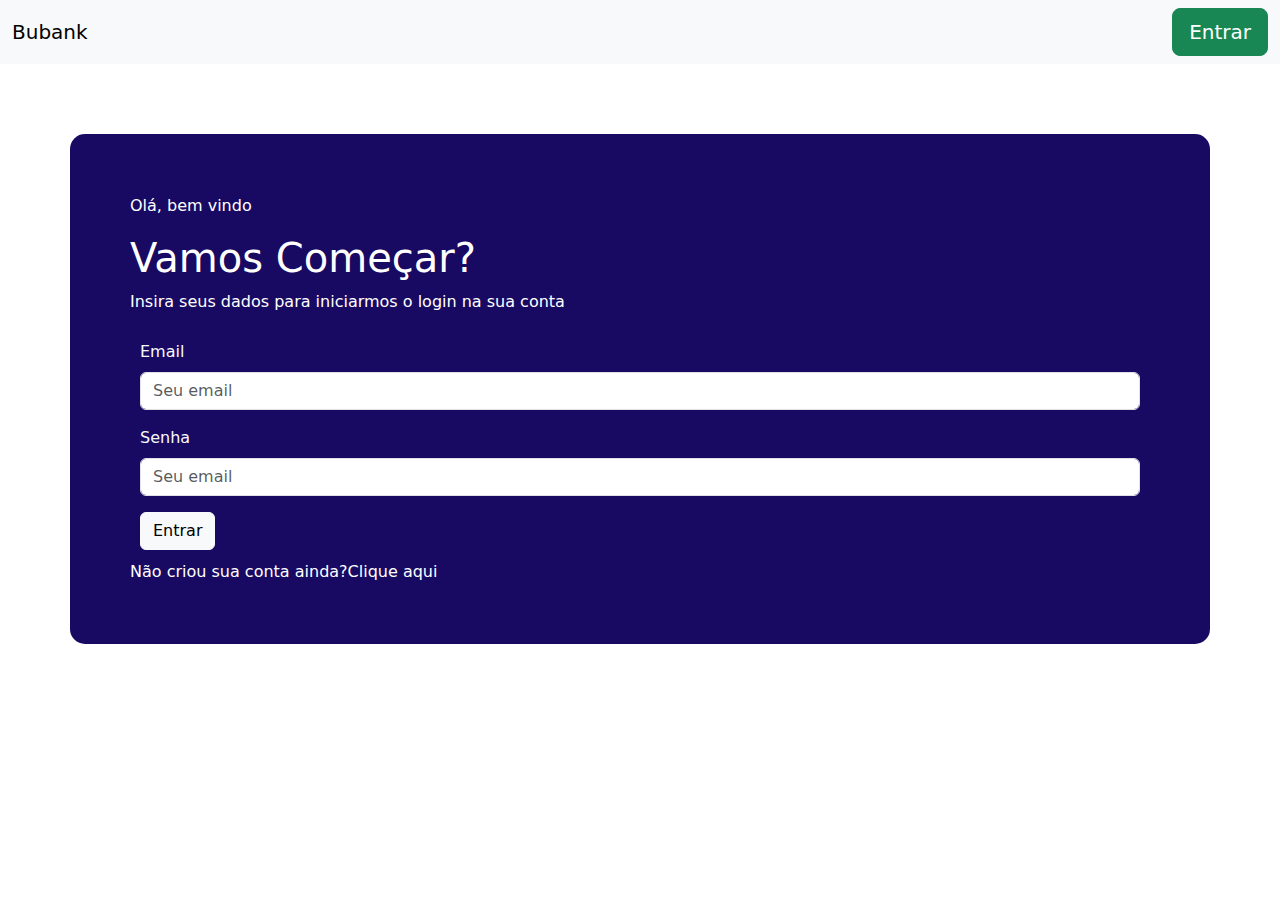
==== entrar.html @ c462776d "extrato4" ====
<!DOCTYPE html>
<html lang="pt-br">

<head>
    <meta charset="UTF-8">
    <meta name="viewport" content="width=device-width, initial-scale=1.0">
    <title>Bank</title>
    <link rel="stylesheet" href="/css/style.css">
    <link href="https://cdn.jsdelivr.net/npm/bootstrap@5.3.3/dist/css/bootstrap.min.css" rel="stylesheet"
        integrity="sha384-QWTKZyjpPEjISv5WaRU9OFeRpok6YctnYmDr5pNlyT2bRjXh0JMhjY6hW+ALEwIH" crossorigin="anonymous">
</head>
<body>
    <nav class="navbar bg-body-tertiary">
        <div class="container-fluid">
            <a href="/inicial.html" class="navbar-brand">Bubank</a>
            <button class="btn btn-success btn-lg" type="submit"><a class="nav-link" href="/entrar.html">Entrar</a></button>

        </div>
    </nav>

    <main>
        <p>Olá, bem vindo</p>
        <h1>Vamos Começar?</h1>
        <p>Insira seus dados para iniciarmos o login na sua conta</p>

        <form>
            <div class="mb-3">
              <label for="exampleInputEmail1" class="form-label text-light">Email</label>
              <input type="email" class="form-control" id="InputEmail" aria-describedby="emailHelp" placeholder="Seu email">
            </div>
            <div class="mb-3">
              <label for="exampleInputPassword1" class="form-label text-light">Senha</label>
              <input type="password" class="form-control" id="InputPassword" placeholder="Seu email">
            </div>
            <button type="submit" class="btn btn-light"><a class="nav-link" href="/minhaconta.html">Entrar</a></button>
          </form>

          <div class="login-text">
            <a class="nav-link" href="/criarconta.html">Não criou sua conta ainda?Clique aqui</a>
          </div>
    </main>

    
    <script src="https://cdn.jsdelivr.net/npm/bootstrap@5.3.3/dist/js/bootstrap.bundle.min.js"
    integrity="sha384-YvpcrYf0tY3lHB60NNkmXc5s9fDVZLESaAA55NDzOxhy9GkcIdslK1eN7N6jIeHz" crossorigin="anonymous"
    ></script>
</body>
</html>
---- css/style.css ----
@import url('https://fonts.googleapis.com/css2?family=Poppins:ital,wght@0,100;0,200;0,300;0,400;0,500;0,600;0,700;0,800;0,900;1,100;1,200;1,300;1,400;1,500;1,600;1,700;1,800;1,900&display=swap');

 

body{
    font-family: 'Poppins', sans-serif;
}

main{
    background-color: #180A63;
    border-radius: 15px;
    margin: 70px;
    padding: 60px;
}

main h3{
    color: white;
}

main h1{
    color: white;
}
main p{
    color: white;
}

button{
    border-radius: 15px;
}


.image-main{
    display: flex;
    justify-content: right;
}

form{
    width: 100%;
    padding: 10px;
}

.login-text{
    color: white;
}

section{
    margin: 20px;
    padding: 40px;
}
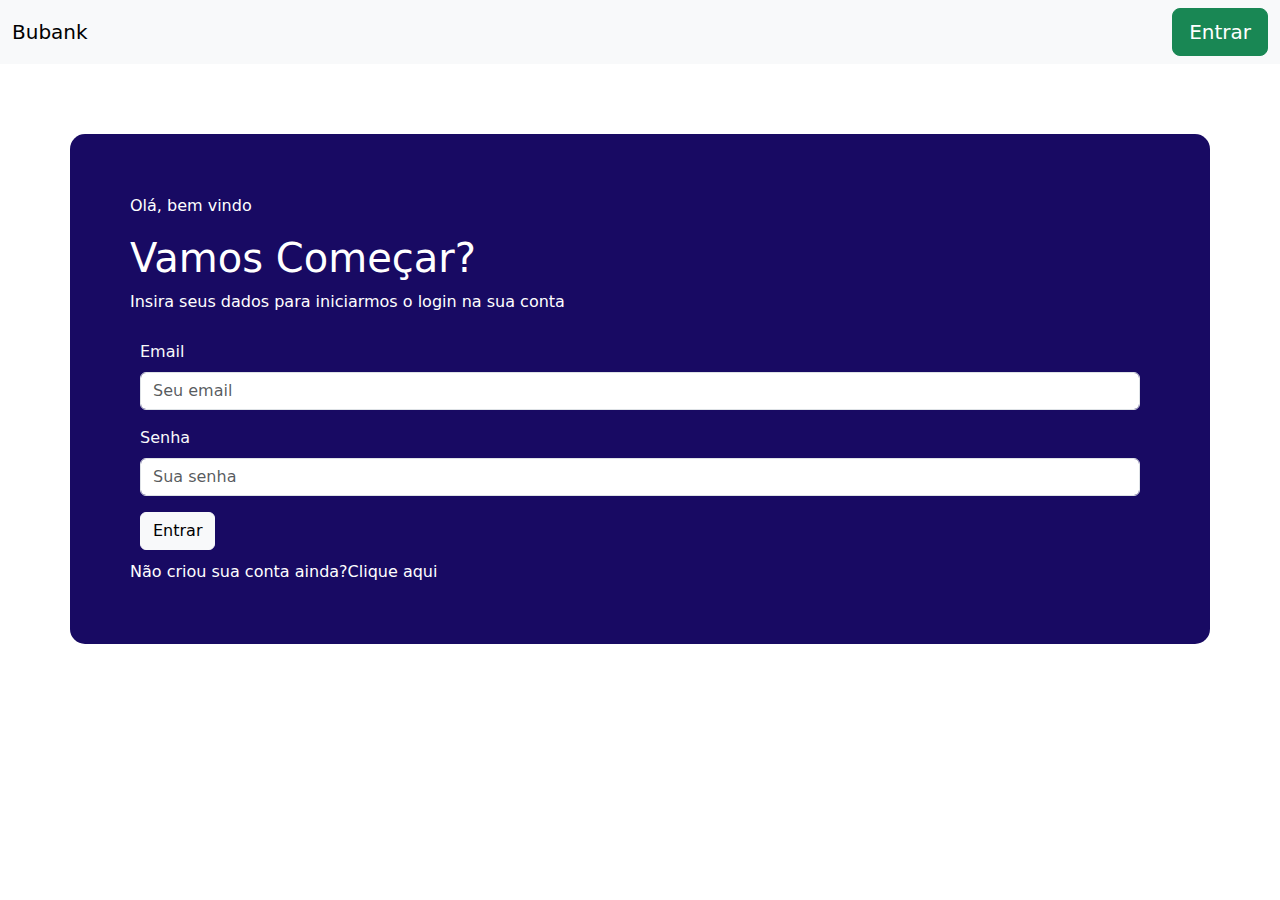
==== commit 19d1ccfa: "Finish🥳" ====
--- a/entrar.html
+++ b/entrar.html
@@ -6,6 +6,7 @@
     <meta name="viewport" content="width=device-width, initial-scale=1.0">
     <title>Bank</title>
     <link rel="stylesheet" href="/css/style.css">
+    <script src="/js/login.js"></script>
     <link href="https://cdn.jsdelivr.net/npm/bootstrap@5.3.3/dist/css/bootstrap.min.css" rel="stylesheet"
         integrity="sha384-QWTKZyjpPEjISv5WaRU9OFeRpok6YctnYmDr5pNlyT2bRjXh0JMhjY6hW+ALEwIH" crossorigin="anonymous">
 </head>
@@ -26,13 +27,16 @@
         <form>
             <div class="mb-3">
               <label for="exampleInputEmail1" class="form-label text-light">Email</label>
-              <input type="email" class="form-control" id="InputEmail" aria-describedby="emailHelp" placeholder="Seu email">
+              <input type="email" class="form-control" id="InputEmail" aria-describedby="emailHelp" placeholder="Seu email" required>
             </div>
             <div class="mb-3">
               <label for="exampleInputPassword1" class="form-label text-light">Senha</label>
-              <input type="password" class="form-control" id="InputPassword" placeholder="Seu email">
+              <input type="password" class="form-control" id="InputPassword" placeholder="Sua senha" required>
             </div>
-            <button type="submit" class="btn btn-light"><a class="nav-link" href="/minhaconta.html">Entrar</a></button>
+            <button
+            onclick="login()"
+            type="submit" 
+            class="btn btn-light"><a class="nav-link" href="/minhaconta.html">Entrar</a></button>
           </form>
 
           <div class="login-text">
--- a/css/style.css
+++ b/css/style.css
@@ -1,6 +1,4 @@
 @import url('https://fonts.googleapis.com/css2?family=Poppins:ital,wght@0,100;0,200;0,300;0,400;0,500;0,600;0,700;0,800;0,900;1,100;1,200;1,300;1,400;1,500;1,600;1,700;1,800;1,900&display=swap');
-
- 
 
 body{
     font-family: 'Poppins', sans-serif;
